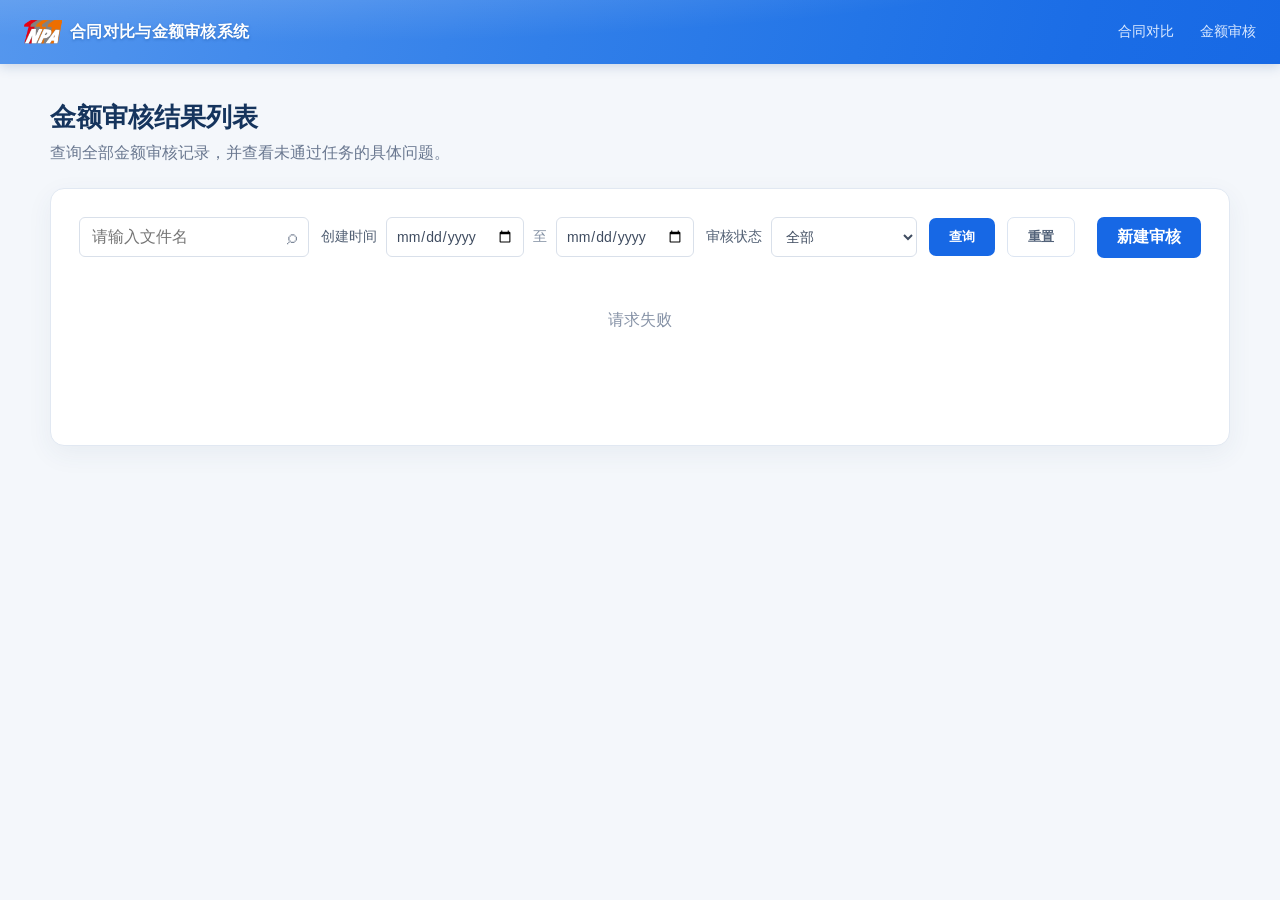
==== contract_review/static/amount-review-results.html @ 54545dd9 "Improve amount review workflow and validation" ====
<!doctype html>
<html lang="zh-CN"><head><meta charset="utf-8"><meta name="viewport" content="width=device-width,initial-scale=1"><title>金额审核结果</title><link rel="stylesheet" href="styles.css?v=20260825-2"></head>
<body><header class="topbar"><div class="brand"><span class="brand-logo"><img src="npa-logo.png" alt="青岛新力通"></span><span class="brand-title">合同对比与金额审核系统</span></div><nav><a href="comparison.html">合同对比</a><a href="amount-review.html">金额审核</a></nav></header>
<main class="shell"><div class="page-title"><h1>金额审核结果列表</h1><p>查询全部金额审核记录，并查看未通过任务的具体问题。</p></div>
<section class="panel results-panel"><div class="results-toolbar"><form id="filters" class="filter-bar">
<label class="search-field"><span class="sr-only">文件名</span><input id="filename-filter" type="search" placeholder="请输入文件名"><b aria-hidden="true">⌕</b></label>
<label class="filter-field"><span>创建时间</span><input id="date-from" type="date"><em>至</em><input id="date-to" type="date"></label>
<label class="filter-field"><span>审核状态</span><select id="status-filter"><option value="">全部</option><option value="queued">等待处理</option><option value="processing">处理中</option><option value="passed">审核通过</option><option value="failed_review">审核未通过</option><option value="parse_error">文件解析失败</option></select></label>
<button class="btn primary" type="submit">查询</button><button class="btn ghost" id="reset-filters" type="button">重置</button>
</form><a class="btn primary new-comparison" href="amount-review.html">新建审核</a></div>
<div id="message" class="message"></div><div id="results" class="empty">正在加载…</div><div id="pagination" class="pagination"></div></section></main>
<script src="common.js?v=20260814-1"></script><script src="amount-review-results.js?v=20260825-2"></script></body></html>
---- contract_review/static/styles.css ----
:root { --blue:#1768e5; --deep:#15345d; --muted:#6a7890; --line:#dce5f2; --bg:#f4f7fb; --ok:#16805c; --bad:#c73c3c; }
* { box-sizing:border-box; }
body { margin:0; color:#18243a; background:var(--bg); font-family:-apple-system,BlinkMacSystemFont,"Segoe UI","Microsoft YaHei",sans-serif; }
a { color:inherit; text-decoration:none; }
.topbar { height:64px; display:flex; align-items:center; padding:0 24px; color:white; background:radial-gradient(ellipse at 22% -90%,#ffffff47 0,#ffffff1c 34%,transparent 58%),linear-gradient(105deg,#5597ee 0%,#438bec 20%,#317fe9 43%,#2375e7 67%,#1b6de6 84%,#1769e5 100%); box-shadow:0 2px 12px #123f7c33; }
.brand { display:flex; align-items:center; gap:8px; font-size:16px; font-weight:700; letter-spacing:.3px; }
.brand-logo { display:flex; flex:0 0 38px; align-items:center; width:38px; height:38px; overflow:hidden; background:transparent; }
.brand-logo img { display:block; flex:none; width:132px; max-width:none; height:auto; }
.brand-title { color:white; background:transparent; text-shadow:0 1px 3px #083d8566; white-space:nowrap; }
.topbar nav { margin-left:auto; display:flex; gap:26px; }
.topbar nav a { color:#dceaff; font-size:14px; }
.shell { width:min(1180px,calc(100% - 40px)); margin:36px auto 60px; }
.hero { padding:36px 4px 26px; }
.hero h1 { margin:0 0 12px; color:var(--deep); font-size:32px; }
.hero p { margin:0; color:var(--muted); line-height:1.8; }
.cards { display:grid; grid-template-columns:repeat(2,1fr); gap:24px; margin-top:24px; }
.cards.single { grid-template-columns:1fr; width:min(760px,100%); margin-left:auto; margin-right:auto; }
.entry-card,.panel { background:white; border:1px solid #e1e8f2; border-radius:14px; box-shadow:0 8px 26px #334b7010; }
.entry-card { padding:32px; transition:.2s; }
.entry-card:hover { transform:translateY(-3px); border-color:#b8d1f5; box-shadow:0 12px 30px #1768e51b; }
.icon { width:50px; height:50px; display:grid; place-items:center; color:white; border-radius:12px; background:linear-gradient(135deg,#1768e5,#60a5fa); font-size:24px; }
.entry-card h2 { color:var(--deep); margin:22px 0 10px; }
.entry-card p { min-height:52px; color:var(--muted); line-height:1.7; }
.link { display:inline-flex; color:var(--blue); font-weight:600; margin-top:12px; }
.page-title { margin:0 0 24px; }
.page-title h1 { color:var(--deep); font-size:26px; margin:0 0 8px; }
.page-title p { color:var(--muted); margin:0; }
.panel { padding:24px; margin-bottom:22px; }
.panel h2 { margin:0 0 18px; font-size:18px; color:var(--deep); }
.upload-grid { display:grid; grid-template-columns:repeat(2,1fr); gap:18px; }
.dropzone { min-height:168px; border:1.5px dashed #9bb9e6; border-radius:10px; background:#f8fbff; display:flex; flex-direction:column; justify-content:center; align-items:center; text-align:center; padding:20px; cursor:pointer; }
.dropzone.drag { border-color:var(--blue); background:#eef6ff; }
.dropzone strong { color:var(--deep); margin-bottom:8px; }
.dropzone small,.hint { color:var(--muted); }
.dropzone input { display:none; }
.folder-button { margin-top:12px; }
.folder-button input { display:none; }
.btn { appearance:none; border:0; padding:10px 20px; border-radius:7px; cursor:pointer; font-weight:600; }
.btn.primary { color:white; background:var(--blue); }
.btn.secondary { color:var(--blue); background:#eaf2ff; }
.btn.danger { color:var(--bad); background:#fff0f0; }
.btn.ghost { color:#526279; border:1px solid var(--line); background:white; }
.btn:disabled { opacity:.45; cursor:not-allowed; }
.actions { display:flex; justify-content:flex-end; gap:12px; margin-top:18px; }
.message { display:none; margin:14px 0; padding:12px 15px; border-radius:7px; background:#fff2df; color:#8b5912; }
.message.show { display:block; }
table { border-collapse:collapse; width:100%; }
th,td { text-align:left; border-bottom:1px solid #edf1f6; padding:13px 10px; font-size:14px; vertical-align:top; }
th { color:#64748b; font-weight:600; background:#fafcff; }
.status { display:inline-block; border-radius:20px; padding:4px 10px; background:#edf2f7; color:#526279; font-size:12px; white-space:nowrap; }
.status.passed,.status.completed { color:var(--ok); background:#e8f7f1; }
.status.failed_review,.status.parse_error,.status.failed { color:var(--bad); background:#fff0f0; }
.status.processing,.status.submitting { color:#1768e5; background:#eaf2ff; }
.empty { padding:32px; text-align:center; color:#8793a7; }
.issue-details>summary,.basis-details>summary { color:var(--blue); cursor:pointer; font-weight:600; }
.error-box { padding:14px 16px; margin:10px 0; border-left:3px solid var(--bad); border-radius:0 8px 8px 0; background:#fff7f7; font-size:13px; line-height:1.6; }
.error-heading { display:flex; flex-wrap:wrap; align-items:center; gap:7px 10px; margin-bottom:11px; }
.error-heading span { padding:3px 8px; border-radius:12px; color:#895050; background:#ffe7e7; font-size:11px; }
.error-heading strong { color:#9f2f2f; font-size:14px; }
.error-field { display:grid; grid-template-columns:76px minmax(0,1fr); gap:9px; padding:6px 0; border-top:1px solid #f2dede; }
.error-field b { color:#7b4d4d; font-size:12px; }
.error-field p { margin:0; color:#4d586b; overflow-wrap:anywhere; }
.basis-details ul { margin:8px 0 0; padding-left:20px; color:#526074; line-height:1.7; }
.file-list { width:100%; max-height:82px; overflow:auto; margin-top:9px; font-size:12px; color:#4d607b; }
.pair-list { margin-top:18px; }
.pair-row { display:grid; grid-template-columns:1fr 42px 1fr 120px; align-items:center; gap:10px; padding:10px; border-bottom:1px solid #edf1f6; font-size:13px; }
.pair-row .arrow { text-align:center; color:var(--blue); }
.section-heading { display:flex; align-items:flex-start; justify-content:space-between; gap:20px; margin-bottom:18px; }
.section-heading h2 { margin-bottom:5px; }
.section-heading p { margin:0; color:var(--muted); font-size:13px; }
.text-link { color:var(--blue); font-size:14px; white-space:nowrap; }
.ignore-options { margin-top:20px; padding:18px; border:1px solid var(--line); border-radius:12px; background:#f7faff; }
.option-heading { display:flex; align-items:baseline; gap:12px; margin-bottom:14px; }
.option-heading strong { color:var(--deep); }
.option-heading span { color:var(--muted); font-size:12px; }
.switch-grid { display:grid; grid-template-columns:repeat(auto-fit,minmax(175px,1fr)); gap:12px; }
.switch-item { display:flex; align-items:center; gap:10px; min-height:66px; padding:11px 12px; border:1px solid #dfe7f2; border-radius:9px; color:#40516b; background:white; cursor:pointer; transition:border-color .18s,background .18s,box-shadow .18s; }
.switch-item:hover { border-color:#aec8ee; }
.switch-item:has(input:checked) { border-color:#8eb6f0; background:#f1f6ff; box-shadow:0 2px 8px #1768e512; }
.switch-item input { position:absolute; opacity:0; pointer-events:none; }
.switch-item i { position:relative; flex:0 0 36px; height:20px; border-radius:20px; background:#b8c4d4; transition:.2s; }
.switch-item i::after { content:""; position:absolute; width:16px; height:16px; left:2px; top:2px; border-radius:50%; background:white; box-shadow:0 1px 3px #0003; transition:.2s; }
.switch-item input:focus-visible+i { outline:3px solid #1768e533; outline-offset:2px; }
.switch-item input:checked+i { background:var(--blue); }
.switch-item input:checked+i::after { transform:translateX(16px); }
.switch-item span { min-width:0; line-height:1.25; }
.switch-item span strong { display:block; color:#30435f; font-size:14px; font-weight:600; white-space:nowrap; }
.switch-item span small { display:block; margin-top:4px; color:#8290a5; font-size:11px; white-space:nowrap; }
.table-wrap { width:100%; overflow-x:auto; }
.comparison-table { min-width:920px; table-layout:fixed; }
.comparison-table th { height:48px; padding:0 14px; color:#4f5d73; background:#f5f7fa; vertical-align:middle; }
.comparison-table td { height:58px; padding:12px 14px; color:#526074; vertical-align:middle; }
.comparison-table tbody tr { transition:background .15s; }
.comparison-table tbody tr:hover { background:#f8faff; }
.comparison-table th:nth-child(1),.comparison-table th:nth-child(2) { width:23%; }
.comparison-table .filename { display:block; overflow:hidden; text-overflow:ellipsis; white-space:nowrap; color:#3f4c60; }
.comparison-table .nowrap { white-space:nowrap; }
.comparison-table .row-actions { display:flex; align-items:center; gap:14px; white-space:nowrap; }
.action-link { appearance:none; padding:0; border:0; color:var(--blue); background:none; cursor:pointer; font:inherit; }
.danger-link { color:#d45757; }
.results-panel { padding:28px; }
.results-toolbar { display:flex; align-items:flex-start; justify-content:space-between; gap:18px; margin-bottom:20px; }
.filter-bar { display:flex; flex:1; align-items:center; flex-wrap:wrap; gap:12px; }
.search-field { position:relative; display:block; width:230px; }
.search-field input,.filter-field input,.filter-field select { height:40px; border:1px solid #d9e0ea; border-radius:6px; outline:none; color:#3f4c60; background:white; font:inherit; }
.search-field input { width:100%; padding:0 36px 0 12px; }
.search-field b { position:absolute; right:12px; top:8px; color:#7e899a; font-size:20px; font-weight:400; }
.filter-field { display:flex; align-items:center; gap:9px; color:#526074; font-size:14px; }
.filter-field input { width:138px; padding:0 9px; }
.filter-field select { min-width:116px; padding:0 30px 0 10px; }
.filter-field em { color:#8390a3; font-style:normal; }
.new-comparison { flex:0 0 auto; display:inline-flex; align-items:center; min-height:40px; }
.results-table { min-width:980px; }
.results-table th:nth-child(1) { width:70px; }
.results-table th:nth-child(2),.results-table th:nth-child(3) { width:27%; }
.results-table th:nth-child(4) { width:105px; }
.results-table th:nth-child(5) { width:180px; }
.results-table th:nth-child(6) { width:120px; }
.amount-review-table th:nth-child(1) { width:28%; }
.amount-review-table th:nth-child(2) { width:18%; }
.amount-review-table th:nth-child(3) { width:160px; }
.amount-review-table th:nth-child(4) { width:110px; }
.amount-review-table th:nth-child(5) { width:auto; }
.amount-review-table th:nth-child(6) { width:70px; }
.amount-review-table .filename,.amount-results-table .filename { overflow:visible; text-overflow:clip; white-space:normal; overflow-wrap:anywhere; }
.amount-results-table { min-width:1120px; }
.amount-results-table th:nth-child(1) { width:64px; }
.amount-results-table th:nth-child(2) { width:25%; }
.amount-results-table th:nth-child(3) { width:17%; }
.amount-results-table th:nth-child(4) { width:112px; }
.amount-results-table th:nth-child(5) { width:25%; }
.amount-results-table th:nth-child(6) { width:170px; }
.amount-results-table th:nth-child(7) { width:72px; }
.sequence { color:#7b8798; }
.similarity { color:#334155; font-variant-numeric:tabular-nums; }
.pagination { display:flex; justify-content:flex-end; align-items:center; gap:12px; min-height:36px; margin-top:18px; color:#718096; font-size:13px; }
.page-button { padding:6px 12px; border:1px solid var(--line); border-radius:5px; color:#526279; background:white; cursor:pointer; }
.page-button:disabled { opacity:.45; cursor:not-allowed; }
.sr-only { position:absolute; width:1px; height:1px; padding:0; margin:-1px; overflow:hidden; clip:rect(0,0,0,0); white-space:nowrap; border:0; }
.preview-modal { position:fixed; inset:0; display:none; flex-direction:column; background:white; z-index:10; }
.preview-modal.show { display:flex; }
.preview-header { flex:0 0 50px; display:flex; align-items:center; justify-content:space-between; padding:0 16px 0 20px; border-bottom:1px solid #e2e8f0; color:var(--deep); background:white; box-shadow:0 2px 8px #243b5d14; z-index:2; }
.preview-header strong { font-size:15px; }
.preview-header .close { position:static; padding:7px 15px; }
.preview-modal iframe { flex:1 1 auto; width:100%; min-height:0; border:0; border-radius:0; background:white; }
@media(max-width:760px){.cards,.upload-grid{grid-template-columns:1fr}.shell{width:calc(100% - 24px)}.pair-row{grid-template-columns:1fr}.pair-row .arrow{display:none}.topbar nav{gap:12px}.topbar{padding:0 12px}.brand{gap:0}.brand-logo{height:34px;padding:5px 7px}.brand-logo img{width:112px}.brand-title{display:none}.topbar nav a{font-size:12px}.section-heading,.results-toolbar{flex-direction:column}.filter-bar{align-items:stretch}.search-field{width:100%}.filter-field{flex-wrap:wrap}.filter-field input{flex:1;min-width:120px}.new-comparison{align-self:flex-start}.results-panel{padding:18px}}
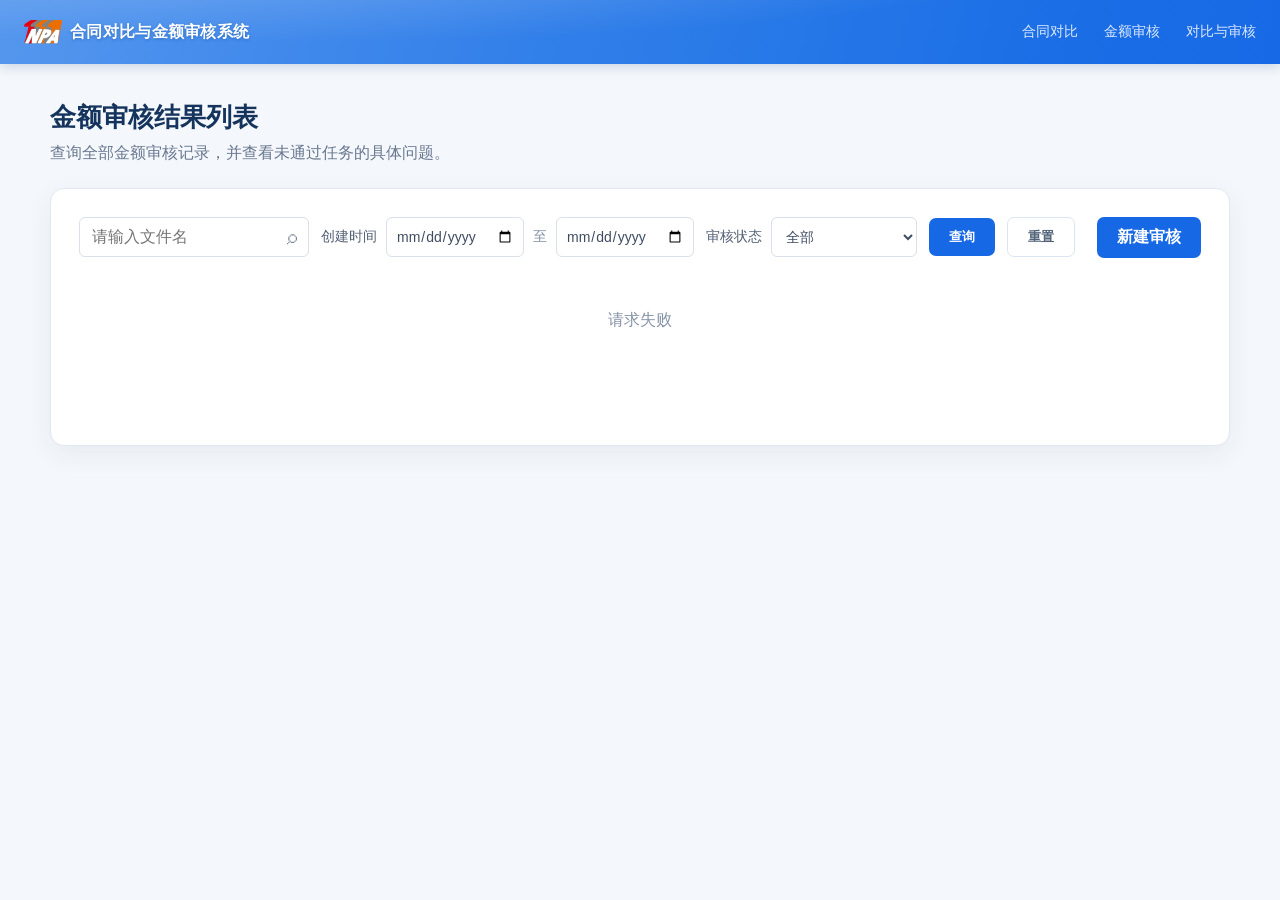
==== commit 701cca49: "feat: isolate combined contract comparison and review" ====
--- a/contract_review/static/amount-review-results.html
+++ b/contract_review/static/amount-review-results.html
@@ -1,6 +1,6 @@
 <!doctype html>
 <html lang="zh-CN"><head><meta charset="utf-8"><meta name="viewport" content="width=device-width,initial-scale=1"><title>金额审核结果</title><link rel="stylesheet" href="styles.css?v=20260825-2"></head>
-<body><header class="topbar"><div class="brand"><span class="brand-logo"><img src="npa-logo.png" alt="青岛新力通"></span><span class="brand-title">合同对比与金额审核系统</span></div><nav><a href="comparison.html">合同对比</a><a href="amount-review.html">金额审核</a></nav></header>
+<body><header class="topbar"><div class="brand"><span class="brand-logo"><img src="npa-logo.png" alt="青岛新力通"></span><span class="brand-title">合同对比与金额审核系统</span></div><nav><a href="comparison.html">合同对比</a><a href="amount-review.html">金额审核</a><a href="contract-check.html">对比与审核</a></nav></header>
 <main class="shell"><div class="page-title"><h1>金额审核结果列表</h1><p>查询全部金额审核记录，并查看未通过任务的具体问题。</p></div>
 <section class="panel results-panel"><div class="results-toolbar"><form id="filters" class="filter-bar">
 <label class="search-field"><span class="sr-only">文件名</span><input id="filename-filter" type="search" placeholder="请输入文件名"><b aria-hidden="true">⌕</b></label>
--- a/contract_review/static/styles.css
+++ b/contract_review/static/styles.css
@@ -15,6 +15,7 @@
 .hero p { margin:0; color:var(--muted); line-height:1.8; }
 .cards { display:grid; grid-template-columns:repeat(2,1fr); gap:24px; margin-top:24px; }
 .cards.single { grid-template-columns:1fr; width:min(760px,100%); margin-left:auto; margin-right:auto; }
+.cards.cards-three { grid-template-columns:repeat(3,1fr); }
 .entry-card,.panel { background:white; border:1px solid #e1e8f2; border-radius:14px; box-shadow:0 8px 26px #334b7010; }
 .entry-card { padding:32px; transition:.2s; }
 .entry-card:hover { transform:translateY(-3px); border-color:#b8d1f5; box-shadow:0 12px 30px #1768e51b; }
@@ -35,6 +36,7 @@
 .dropzone input { display:none; }
 .folder-button { margin-top:12px; }
 .folder-button input { display:none; }
+.picker-actions { display:flex; flex-wrap:wrap; justify-content:center; gap:10px; margin-top:14px; }
 .btn { appearance:none; border:0; padding:10px 20px; border-radius:7px; cursor:pointer; font-weight:600; }
 .btn.primary { color:white; background:var(--blue); }
 .btn.secondary { color:var(--blue); background:#eaf2ff; }
@@ -42,7 +44,7 @@
 .btn.ghost { color:#526279; border:1px solid var(--line); background:white; }
 .btn:disabled { opacity:.45; cursor:not-allowed; }
 .actions { display:flex; justify-content:flex-end; gap:12px; margin-top:18px; }
-.message { display:none; margin:14px 0; padding:12px 15px; border-radius:7px; background:#fff2df; color:#8b5912; }
+.message { display:none; margin:14px 0; padding:12px 15px; border-radius:7px; background:#fff2df; color:#8b5912; white-space:pre-line; }
 .message.show { display:block; }
 table { border-collapse:collapse; width:100%; }
 th,td { text-align:left; border-bottom:1px solid #edf1f6; padding:13px 10px; font-size:14px; vertical-align:top; }
@@ -62,6 +64,14 @@
 .error-field p { margin:0; color:#4d586b; overflow-wrap:anywhere; }
 .basis-details ul { margin:8px 0 0; padding-left:20px; color:#526074; line-height:1.7; }
 .file-list { width:100%; max-height:82px; overflow:auto; margin-top:9px; font-size:12px; color:#4d607b; }
+.selectable-file-list { max-height:160px; text-align:left; border-radius:8px; background:white; }
+.file-picker-toolbar { position:sticky; top:0; z-index:1; display:flex; align-items:center; justify-content:space-between; gap:10px; padding:7px 9px; border-bottom:1px solid #e8eef7; background:#f7faff; }
+.file-picker-toolbar button { appearance:none; border:0; padding:2px 4px; color:var(--blue); background:none; cursor:pointer; font-size:12px; }
+.file-choice { display:flex; align-items:flex-start; gap:8px; padding:7px 9px; border-bottom:1px solid #f0f3f8; cursor:pointer; }
+.file-choice:hover { background:#f5f9ff; }
+.file-choice input { display:block; flex:0 0 auto; margin-top:2px; accent-color:var(--blue); }
+.file-choice span { min-width:0; overflow-wrap:anywhere; }
+.review-result { min-width:220px; }
 .pair-list { margin-top:18px; }
 .pair-row { display:grid; grid-template-columns:1fr 42px 1fr 120px; align-items:center; gap:10px; padding:10px; border-bottom:1px solid #edf1f6; font-size:13px; }
 .pair-row .arrow { text-align:center; color:var(--blue); }
@@ -144,3 +154,4 @@
 .preview-header .close { position:static; padding:7px 15px; }
 .preview-modal iframe { flex:1 1 auto; width:100%; min-height:0; border:0; border-radius:0; background:white; }
 @media(max-width:760px){.cards,.upload-grid{grid-template-columns:1fr}.shell{width:calc(100% - 24px)}.pair-row{grid-template-columns:1fr}.pair-row .arrow{display:none}.topbar nav{gap:12px}.topbar{padding:0 12px}.brand{gap:0}.brand-logo{height:34px;padding:5px 7px}.brand-logo img{width:112px}.brand-title{display:none}.topbar nav a{font-size:12px}.section-heading,.results-toolbar{flex-direction:column}.filter-bar{align-items:stretch}.search-field{width:100%}.filter-field{flex-wrap:wrap}.filter-field input{flex:1;min-width:120px}.new-comparison{align-self:flex-start}.results-panel{padding:18px}}
+@media(max-width:760px){.cards.cards-three{grid-template-columns:1fr}}
